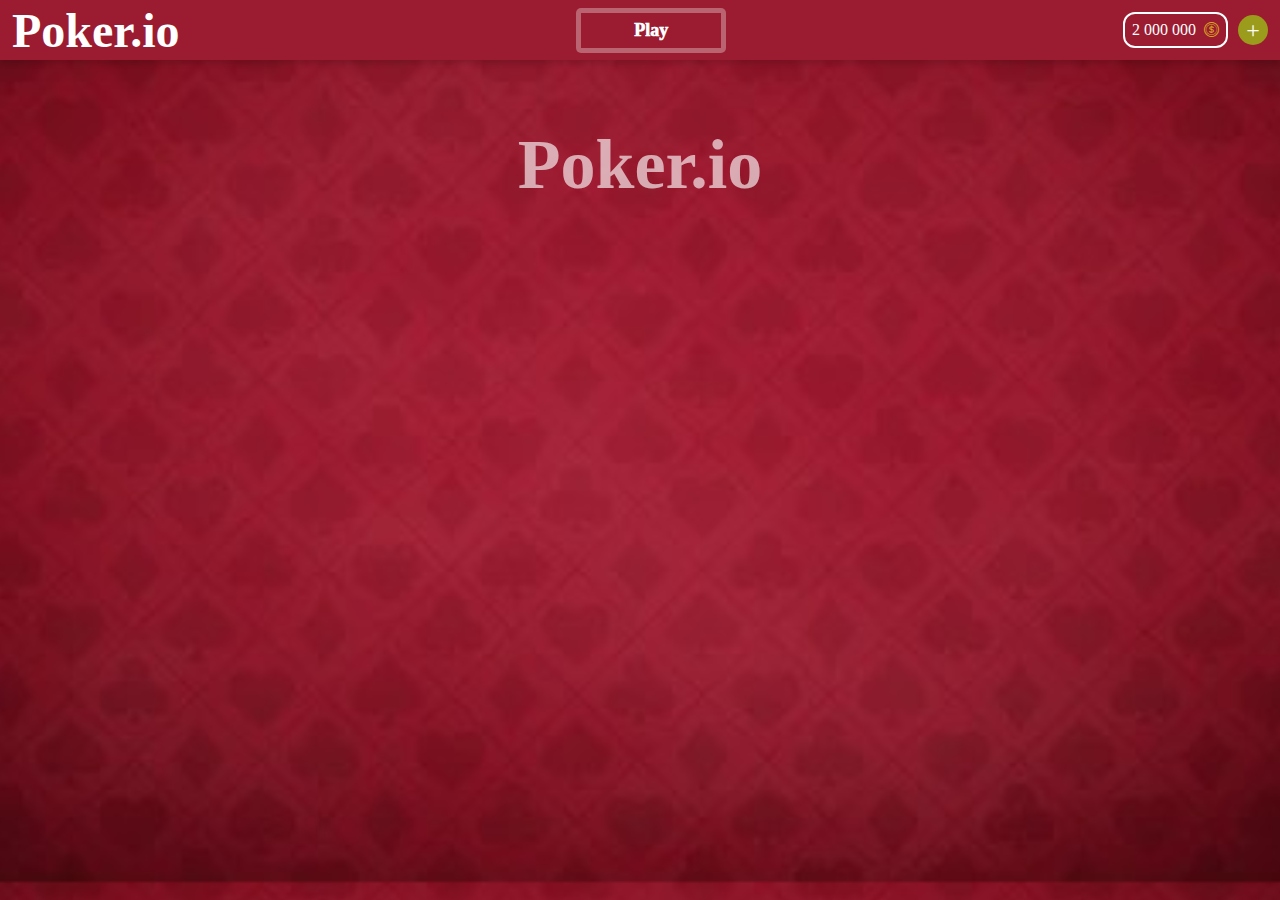
==== index.html @ 3677c10e "Renaming to index.html" ====
<!DOCTYPE html>
<html lang="en">
<head>
    <meta charset="UTF-8">
    <meta name="viewport" content="width=device-width, initial-scale=1.0">
    <link rel="stylesheet" href="style.css">
    <link rel="stylesheet" href="https://cdn.jsdelivr.net/npm/bootstrap-icons@1.11.3/font/bootstrap-icons.min.css">
    <script src="cardSys.js" defer></script>
    <title>Cards Game</title>
</head>
<body>
    <div class="header-org">
        <h1 class="title-game"><i class=""></i>Poker.io</h1>
        <button class="deal" onclick="dealCards(this)">
            Play
        </button>
        <div class="money">
            <p id="money">2 000 000 &nbsp;<i class="bi bi-coin" style="font-size: 15px;color: goldenrod;"></i></p>
            <div class="plus">+</div>
        </div>
    </div>
    <header>
        <h1 class="big">
            Poker.io
        </h1>
    </header>
    <main id="main">
        <div class="hisHand">
            <fieldset class="your">
                <legend>Opponent</legend>
                <span id="insert-his" style="display: none;"></span>
                
            </fieldset>
        </div>
        <div class="table">
            <fieldset class="our">
                <legend>Table</legend>
                <span id="insert-tab" style="display: none;"></span>
                
            </fieldset>
            <fieldset class="bet">
                <legend>Bet</legend>
                <i class="bi bi-coin" style="font-size: 72px;color: goldenrod;"></i>
                <p class="money" id="bets">5000</p>
            </fieldset>
        </div>
        <div class="myHand">
            <fieldset class="mine">
                <Legend>You</Legend>
                <span id="insert-my" style="display: none;"></span>
                
            </fieldset>
            <div class="result">
                <span id="result"></span>
            </div>
        </div>
    </main>
</body>
</html>
---- style.css ----
* {
    padding: 0;
    margin: 0;
    box-sizing: border-box;
    font-family: Montserrat;
}
html {
    position: relative;
}
body {
    background-color: #9B1C31;
    background-image: url('assets/poker-table-background-red-color-260nw-2225610133.jpg');
    background-position:center;
    background-size:cover;
    background-clip: border-box;
    min-height: 98vh;
}
.header-org {
    display: flex;
    align-items: center;
    justify-content: space-between;
    padding-inline: 12px;
    height: 60px;
    background-color: #9B1C31;
    color: #fff;
    box-shadow: 0 5px 5px -1px #00000020;
    position: sticky;
    top: 0;
    z-index: 9999;
}
.title-game {
    color: #fff;
    font-size: 48px;
}
.money {
    display: flex;
    align-items: center;
    justify-content: center;
    gap: 10px;
}
#money {
    padding: 7px;
    border-radius: 12px;
    border: #fff solid 2px;
}
.plus {
    background-color: #9b9b1c;
    padding: 5px;
    border-radius: 50%;
    height: 30px;
    width: 30px;
    display: flex;
    align-items: center;
    justify-content: center;
    font-size: 24px;
    cursor: pointer;
}
.big {
    font-size: 70px;
    text-align: center;
    padding: 15px;
    color: #ffffffa2;
    z-index: -99;
    margin-top: 50px;
    margin-bottom: 50px;
}
.hisHand {
    display: flex;
    gap: 25px;
    width: 100%;
    align-items: center;
    justify-content: center;
    margin-top: 5px;
    margin-bottom: 5px;
}
.table {
    display: flex;
    gap: 25px;
    width: 100%;
    align-items: center;
    justify-content: center;
    margin-top: 5px;
    margin-bottom: 5px;
}
.myHand {
    display: flex;
    gap: 25px;
    width: 100%;
    align-items: center;
    margin-top: 5px;
    margin-bottom: 5px;
    justify-content: center;
    position: relative;
}
.card {
    perspective: 1000px;
}
.card-inner {
    display: flex;
    flex-direction: column;
    background-color: #fff;
    border-radius: 5px;
    height: 155px;
    width: 110px;
    box-shadow: 0 0 10px 2px #00000019;
    align-items: center;
    justify-content: space-evenly;
    transform-style: preserve-3d;
    transition: transform 0.6s;
    animation-duration: 0.6s;
    animation-fill-mode: forwards;
}
.front {
    display: flex;
    flex-direction: column;
    background-color: #fff;
    border-radius: 5px;
    height: 155px;
    width: 110px;
    box-shadow: 0 0 10px 2px #00000019;
    align-items: center;
    justify-content: space-evenly;
    padding: 10px;
    position: absolute;
    -webkit-backface-visibility: hidden;
    backface-visibility: hidden;
    position: absolute;
}
.top {
    height: 35px;
    display: flex;
    align-items: center;
    justify-content: flex-start;
    font-size: 18px;
    width: 100%;
    gap: 5px;
}
.center {
    flex-grow: 1;
    font-size: 38px;
    display: flex;
    align-items: center;
    justify-content: center;
    width: 100%;
    gap: 5px;
}
.bottom {
    height: 35px;
    display: flex;
    align-items: center;
    justify-content: flex-end;
    font-size: 18px;
    width: 100%;
    gap: 5px;
}
.heart,.diamond {
    color: red !important;
}
.club,.spade {
    color: black !important;
}
.table-line {
    color:#fff2;
    text-align:center;
    border-top: solid #fff2 4px;
    border-bottom: solid #fff2 4px;
}
.your {
    border: solid #fff2 4px;
    display: flex;
    gap: 25px;
    align-items: center;
    justify-content: center;
    padding: 0px;
    border-radius: 5px;
    min-width: 300px;
    min-height: 190px;
}
.mine {
    border: solid #fff2 4px;
    display: flex;
    gap: 25px;
    align-items: center;
    justify-content: center;
    padding: 5px;
    border-radius: 5px;
    min-width: 300px;
    min-height: 200px;
}
.our {
    border: solid #fff2 4px;
    display: flex;
    gap: 25px;
    align-items: center;
    justify-content: flex-start;
    padding: 15px;
    border-radius: 5px;
    min-width: 700px;
    min-height: 220px;
}
legend {
    text-align: center;
    color: #fff2;
    padding-inline: 15px;
}
.deal {
    height: 45px;
    width: 150px;
    color: #ffffff;
    background-color: #9B1C31;
    font-size: 18px;
    font-weight: 1000;
    border: none;
    cursor: pointer;
    border-radius: 5px;
    border: solid #ffffff50 5px;
}
.deal:hover {
    background-color: #ffffff30;
    color: #fff;
    cursor: pointer;
    border: none;
}
footer {
    display: flex;
    align-items: center;
    justify-content: center;
}
.back {
    display: flex;
    flex-direction: column;
    background-color: #fff;
    border-radius: 5px;
    height: 155px;
    width: 110px;
    box-shadow: 0 0 10px 2px #00000019;
    align-items: center;
    justify-content: space-evenly;
    padding: 10px;
    border-radius: 5px !important;
    position: absolute;
    -webkit-backface-visibility: hidden;
    backface-visibility: hidden;
    transform: rotateY(-180deg);
}
.img-back {
    height: 155px;
    width: 110px;
    border-radius: 15px;
    background-color: #fff;
}
@keyframes flip-card {
    0% {
        width: 110px;
        height: 155px;
    }
    99% {
        width: 0px;
        height: 155px;
        opacity: 1;
    }
    100% {
        width: 0px;
        height: 155px;
        display: none;
        opacity: 0;
    }
}
.deal:disabled {
    filter: grayscale();
    cursor: not-allowed;
}
main {
    overflow: hidden;
    height: 0px;
}
@keyframes expand {
    0% {
        height: 0px;
    }
    100% {
        height: 650px;
    }
}
#main {
    animation-duration: 0.5s;
    animation-timing-function: linear;
    animation-fill-mode: forwards;
}
@keyframes scale {
    0% {
        transform: scale(1);
    }
    50% {
        transform: scale(1.1);
    }
    100% {
        transform: scale(1);
    }
}
@keyframes flip {
    100% {
        transform: rotateY(180deg);
    }
}
.blured {
    scale: 0.9;
    transform: translateY(6px);
    opacity: 0.9;
}
.selected {
    box-shadow: 0 0 4px goldenrod, 0 0 20px gold , goldenrod 0 0 0 4px;
    border-radius: 5px;
    scale: 1 !important;
    transform: translateY(0px);
    transition: 0.2s;
    opacity: 1;
}
.bet {
    border: solid #ffffff20 5px;
    height: 220px;
    width: 220px;
    font-size: 36px;
    color: #fff;
    display: flex;
    flex-direction: column;
    align-items: center;
    justify-content: center;
}
.result {
    background-color: #9B1C31;
    color: #fff;
    font-size: 18px;
    font-weight: 1000;
    width: fit-content;
    max-width: 150px;
    border-radius: 5px;
    position: absolute;
    bottom: -15px;
    left: 50%;
    transform: translateX(-50%);
    padding: 5px;
    display: none;
    text-align: center;
    width: fit-content;
}
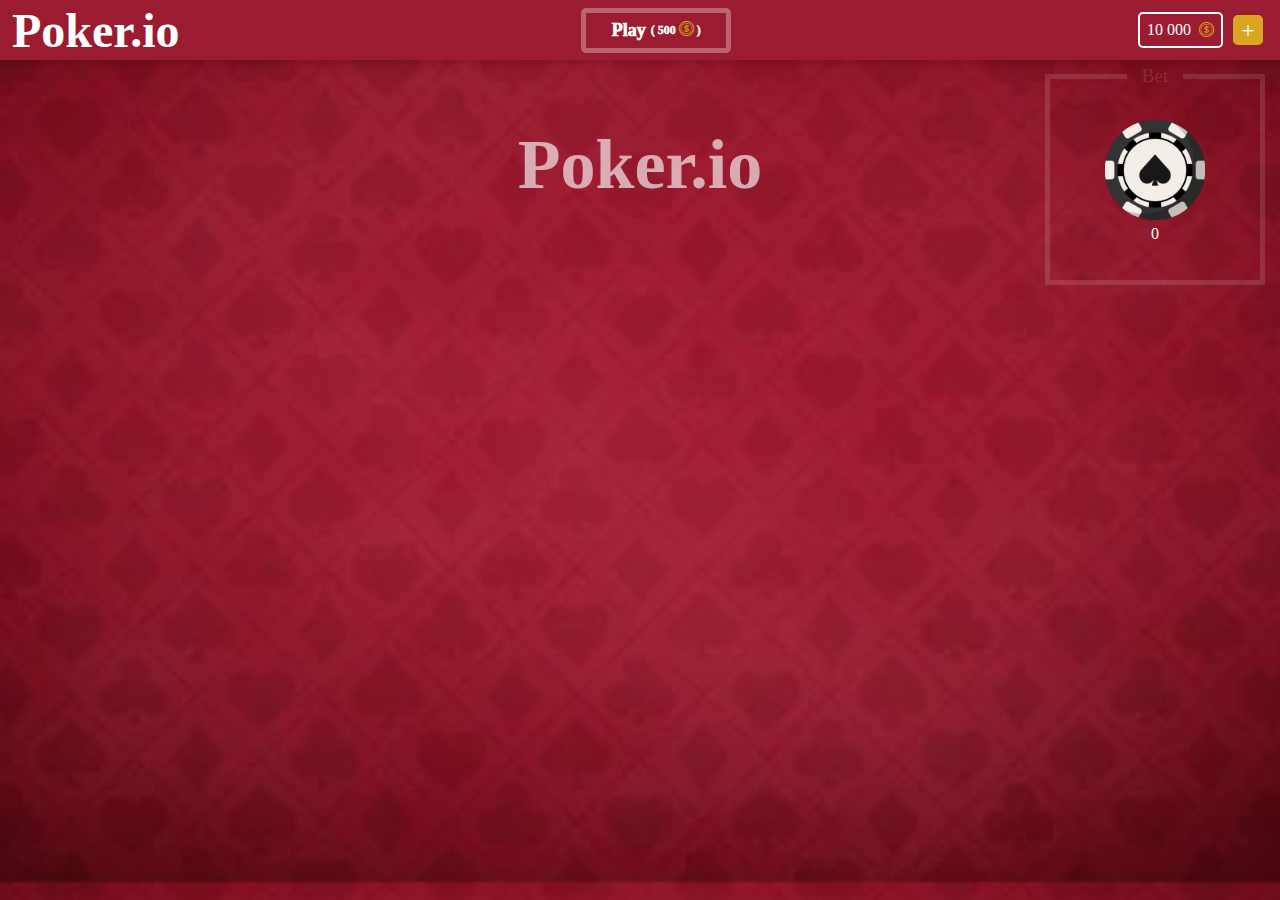
==== commit 7faa7ede: "Adding the profile card and the bot engine" ====
--- a/index.html
+++ b/index.html
@@ -5,18 +5,18 @@
     <meta name="viewport" content="width=device-width, initial-scale=1.0">
     <link rel="stylesheet" href="style.css">
     <link rel="stylesheet" href="https://cdn.jsdelivr.net/npm/bootstrap-icons@1.11.3/font/bootstrap-icons.min.css">
-    <script src="cardSys.js" defer></script>
+    <link href="https://fonts.cdnfonts.com/css/montserrat" rel="stylesheet">
     <title>Cards Game</title>
 </head>
 <body>
     <div class="header-org">
         <h1 class="title-game"><i class=""></i>Poker.io</h1>
         <button class="deal" onclick="dealCards(this)">
-            Play
+            Play <p class="price-tag">( 500&nbsp;<i class="bi bi-coin" style="font-size: 15px;color: goldenrod;"></i>&nbsp;)</p>
         </button>
         <div class="money">
-            <p id="money">2 000 000 &nbsp;<i class="bi bi-coin" style="font-size: 15px;color: goldenrod;"></i></p>
-            <div class="plus">+</div>
+            <p id="money">10 000 &nbsp;<i class="bi bi-coin" style="font-size: 15px;color: goldenrod;"></i></p>
+            <div class="plus"><p>+</p></div>
         </div>
     </div>
     <header>
@@ -26,11 +26,24 @@
     </header>
     <main id="main">
         <div class="hisHand">
+            <div class="profile">
+                <div class="img-status">
+                    <img src="assets/Default_pfp.svg.png" alt="">
+                    <div class="status" id="opponent-status">Thinking...</div>
+                </div>
+                <div class="profile-texts">
+                    <p class="name">Opponent</p>
+                    <div class="money-card">10000 <i class="bi bi-coin"></i></div>
+                </div>
+            </div>
             <fieldset class="your">
                 <legend>Opponent</legend>
                 <span id="insert-his" style="display: none;"></span>
                 
             </fieldset>
+            <div class="result">
+                <span id="his-result"></span>
+            </div>
         </div>
         <div class="table">
             <fieldset class="our">
@@ -39,10 +52,36 @@
                 
             </fieldset>
             <fieldset class="bet">
-                <legend>Bet</legend>
-                <i class="bi bi-coin" style="font-size: 72px;color: goldenrod;"></i>
-                <p class="money" id="bets">5000</p>
+                <legend style="font-size: 19px;">Bet</legend>
+                <div class="chips-container">
+                    <img src="assets/chip.png" class="chip" id="chip" style="width: 100px;height: 100px;" alt="">
+                </div>
+                <p class="money" id="bets">0</p>
             </fieldset>
+            <fieldset class="actions" id="actions">
+                <legend style="font-size: 19px;">Action</legend>
+                <button class="action yellow" disabled onclick="action('bet')" id="bet">
+                    Bet
+                </button>
+                <button class="action black" disabled onclick="action('check')" id="check">
+                    Check
+                </button>
+                <button class="action red" disabled onclick="action('fold')" id="fold">
+                    Fold
+                </button>
+            </fieldset>
+            <!-- <fieldset class="actions" id="actions">
+                <legend style="font-size: 19px;">Action</legend>
+                <button class="action yellow" disabled onclick="action('bet')">
+                    Bet
+                </button>
+                <button class="action green" disabled onclick="action('call')">
+                    Call
+                </button>
+                <button class="action red" disabled onclick="action('fold')">
+                    Fold
+                </button>
+            </fieldset> -->
         </div>
         <div class="myHand">
             <fieldset class="mine">
@@ -53,7 +92,21 @@
             <div class="result">
                 <span id="result"></span>
             </div>
+            <div class="profile">
+                <div class="img-status">
+                    <img src="assets/Default_pfp.svg.png" alt="">
+                    <div class="status" id="your-status">Your Turn</div>
+                </div>
+                <div class="profile-texts">
+                    <p class="name">You</p>
+                    <div class="money-card">10000 <i class="bi bi-coin"></i></div>
+                </div>
+            </div>
         </div>
     </main>
+    <div class="turns" id="message">
+        <p id="turn"> Your Turn </p>
+    </div>
 </body>
-</html>+</html>
+<script src="cardSys4.js" defer></script>--- a/style.css
+++ b/style.css
@@ -37,16 +37,18 @@
     align-items: center;
     justify-content: center;
     gap: 10px;
+    font-size: 16px;
+    padding: 5px;
 }
 #money {
     padding: 7px;
-    border-radius: 12px;
+    border-radius: 5px;
     border: #fff solid 2px;
 }
 .plus {
-    background-color: #9b9b1c;
+    background-color: goldenrod;
     padding: 5px;
-    border-radius: 50%;
+    border-radius: 5px;
     height: 30px;
     width: 30px;
     display: flex;
@@ -72,6 +74,7 @@
     justify-content: center;
     margin-top: 5px;
     margin-bottom: 5px;
+    position: relative;
 }
 .table {
     display: flex;
@@ -120,7 +123,6 @@
     box-shadow: 0 0 10px 2px #00000019;
     align-items: center;
     justify-content: space-evenly;
-    padding: 10px;
     position: absolute;
     -webkit-backface-visibility: hidden;
     backface-visibility: hidden;
@@ -214,6 +216,10 @@
     cursor: pointer;
     border-radius: 5px;
     border: solid #ffffff50 5px;
+    display: flex;
+    align-items: center;
+    justify-content: center;
+    gap: 5px;
 }
 .deal:hover {
     background-color: #ffffff30;
@@ -316,6 +322,14 @@
     transition: 0.2s;
     opacity: 1;
 }
+.selected-red {
+    box-shadow: 0 0 4px rgb(32, 106, 218), 0 0 20px rgb(0, 162, 255) , rgb(32, 175, 218) 0 0 0 4px;
+    border-radius: 5px;
+    scale: 1 !important;
+    transform: translateY(0px);
+    transition: 0.2s;
+    opacity: 1;
+}
 .bet {
     border: solid #ffffff20 5px;
     height: 220px;
@@ -326,12 +340,15 @@
     flex-direction: column;
     align-items: center;
     justify-content: center;
+    position: absolute;
+    top: 65px;
+    right : 15px;
+    z-index: 999;
 }
 .result {
     background-color: #9B1C31;
     color: #fff;
-    font-size: 18px;
-    font-weight: 1000;
+    font-size: 13px;
     width: fit-content;
     max-width: 150px;
     border-radius: 5px;
@@ -343,4 +360,195 @@
     display: none;
     text-align: center;
     width: fit-content;
+}
+.chips-container {
+    background-image: url('assets/chip.png');
+    background-size: contain;
+    background-position: center;
+    display: flex;
+    align-items: center;
+    justify-content: center;
+    max-width: 100px;
+    max-height: 100px;
+    min-height: 100px;
+    min-width: 100px;
+}
+.chip {
+    animation-iteration-count: 5;
+    animation-duration: 0.2s;
+    animation-timing-function: ease-in-out;
+}
+@keyframes chipStacking {
+    0% {
+        transform: translate(50px, -50px) rotate(30deg) matrix(1, 0, 0, 1, 0, 0) scale(0.4);
+    }
+    100% {
+        transform: translate(0px, 0px) rotate(0deg) matrix(1, 0, 0, 1, 0, 0) scale(1);
+    }
+}
+.price-tag {
+    font-size: 12px;
+    display: inline-block;
+    display: flex;
+    align-items: center;
+    justify-content: center;
+}
+.actions {
+    display: flex;
+    gap: 10px;
+    align-items: center;
+    justify-content: center;
+    flex-direction: column;
+    margin-top: 10px;
+    position: absolute;
+    bottom: 10px;
+    right: 15px;
+    border: solid #ffffff20 5px;
+    width: 220px;
+    padding: 7px;
+    z-index: 999;
+    display: none;
+}
+.action {
+    padding: 15px;
+    width: 100%;
+    color: #fff;
+    border-radius: 5px;
+    font-size: 18px;
+    border: none;
+    background: #3fa76c;
+    border-color: #3fa76c;
+    border-bottom-color: #348959;
+    color: #fff;
+    line-height: 2rem;
+    font-size: 1rem;
+    border-radius: .25rem;
+    border-width: .05em;
+    border-bottom-width: .1rem;
+    cursor: pointer;
+    font-weight: 700;
+}
+.action:hover {
+    transform: translateY(-2px);
+    border-bottom-width: .15rem;
+}
+.green {
+    background-color: #348959;
+}
+.red {
+    background-color: #893434;
+}
+.yellow {
+    background-color: #a76c3f;
+}
+.black {
+    background-color: #000;
+}
+.action:disabled {
+    filter: grayscale();
+    cursor: not-allowed;
+}
+.turns {
+    display: none;
+    align-items: center;
+    justify-content: center;
+    width: 30%;
+    height: 50px;
+    position: fixed;
+    bottom: 15px;
+    font-size: 17px;
+    font-weight: 700;
+    left: 50%;
+    transform: translateX(-50%);
+    background-image: linear-gradient(to right, #00000000, #9e0e0e , #00000000);
+    color: #fff;
+}
+.bet-range {
+    accent-color: #fff;
+    cursor: pointer;
+    width: 120px;
+}
+.betting {
+    display: none;
+}
+.money-inp {
+    background-color: #ffffff40;
+    color: #000;
+    outline: none;
+    border: none;
+    border-radius: 5px;
+    height: 35px;
+    width: 120px;
+    padding-inline: 15px;
+    text-align: center;
+}
+.bet-btn {
+    background-color: #3fa76c;
+    color: #000;
+    border: none;
+    border-radius: 5px;
+    height: 35px;
+    width: 120px;
+    cursor: pointer;
+    margin: auto;
+}
+.bet-btn:hover {
+    background-color: #348959;
+}
+.profile {
+    height: 100%;
+    display: flex;
+    align-items: center;
+    justify-content: center;
+}
+.profile img {
+    height: 60px;
+    width: 60px;
+    background-color: #fff;
+    border-radius: 50%;
+}
+.profile .img-status {
+    display: flex;
+    flex-direction: column;
+    align-items: center;
+    justify-content: space-evenly;
+    gap: 5px;
+    background-color: #6e0a0a;
+    padding: 10px;
+    height: 140px;
+    border-radius: 10px;
+    box-shadow: 0 0 10px 2px #0000002a;
+}
+.profile-texts {
+    display: flex;
+    flex-direction: column;
+    align-items: center;
+    justify-content: center;
+    gap: 5px;
+    background-color: #9e0e0e;
+    color: #fff;
+    padding: 15px;
+    box-shadow: 0 0 10px 2px #0000002a;
+    min-width: 180px;
+}
+.name {
+    font-size: 24px;
+    font-weight: 700;
+}
+.status {
+    font-size: 14px;
+    font-weight: 500;
+    color: #fff;
+    padding: 5px;
+    border-radius: 5px;
+    width: 100%;
+    max-width: 80px;
+    text-align: center;
+}
+.money-card {
+    padding: 5px;
+    border-radius: 5px;
+    background-color: #383838;
+    width: 100%;
+    text-align: center;
 }